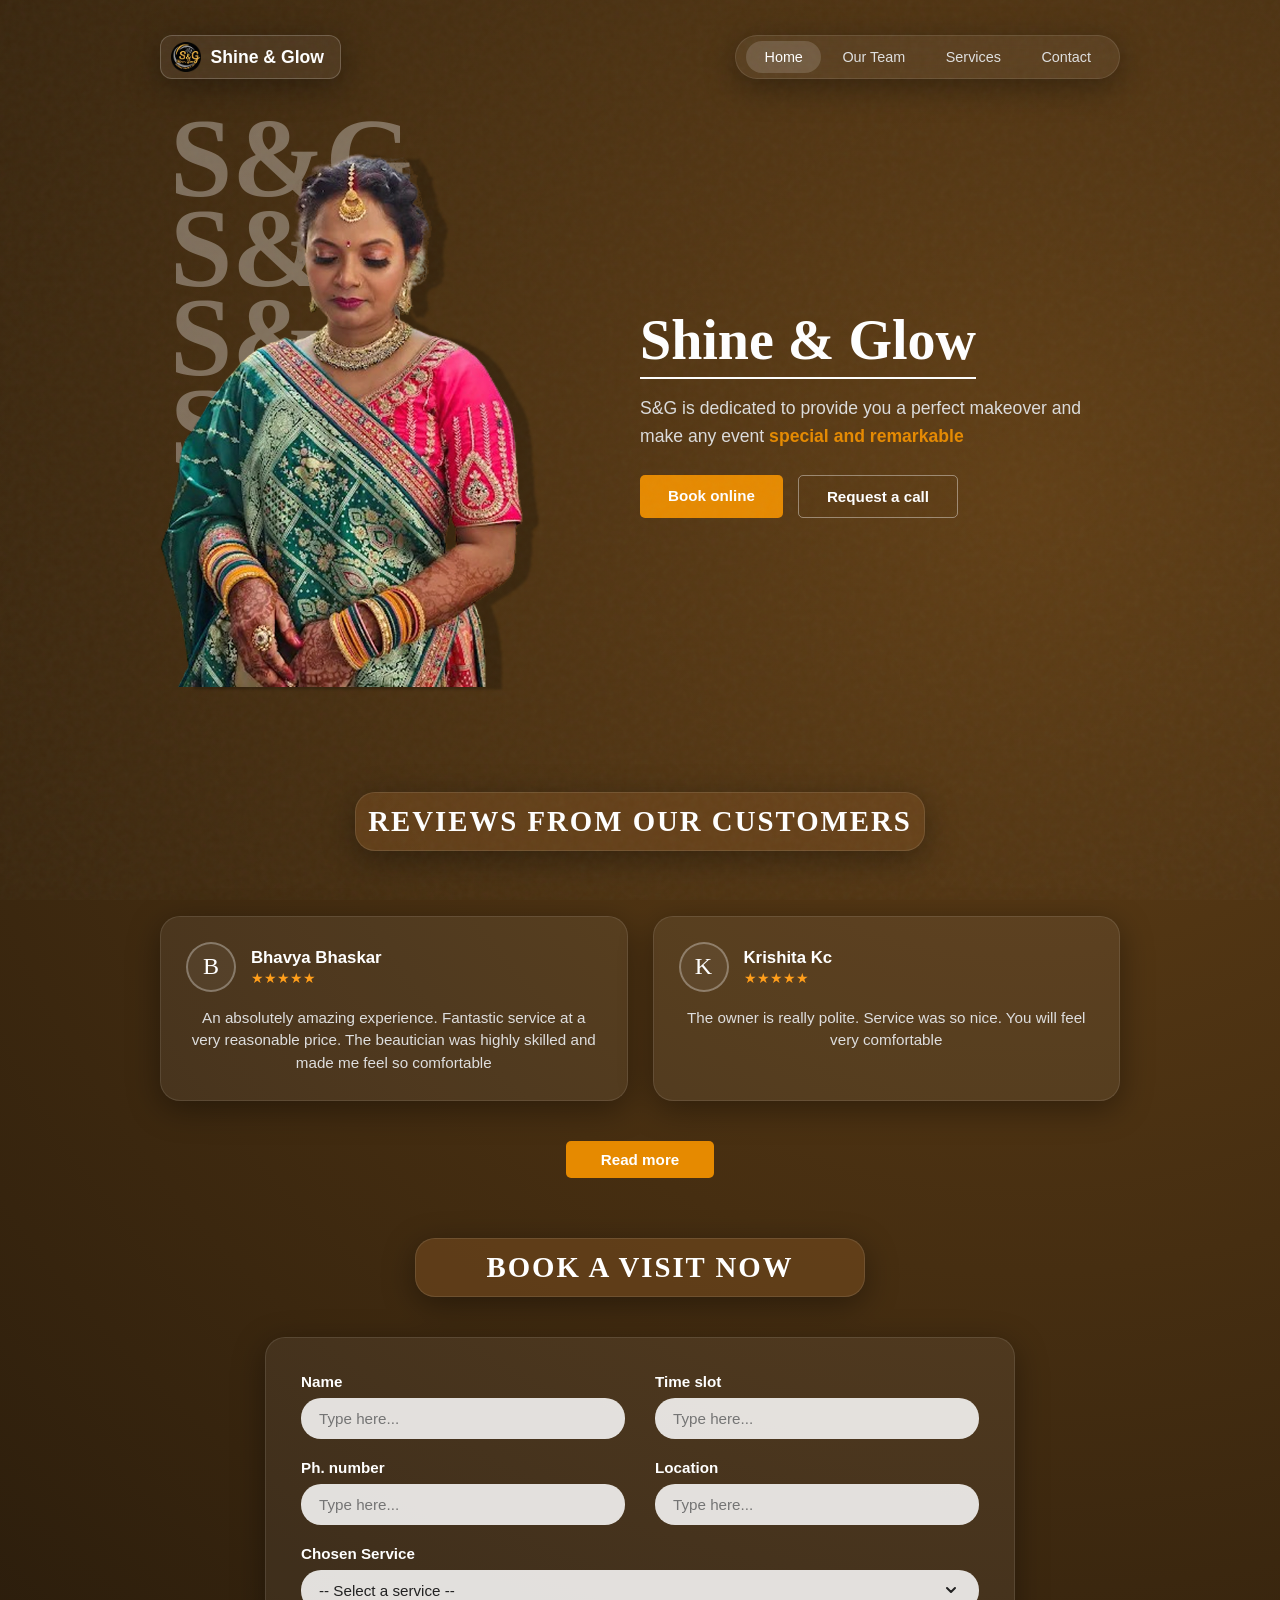
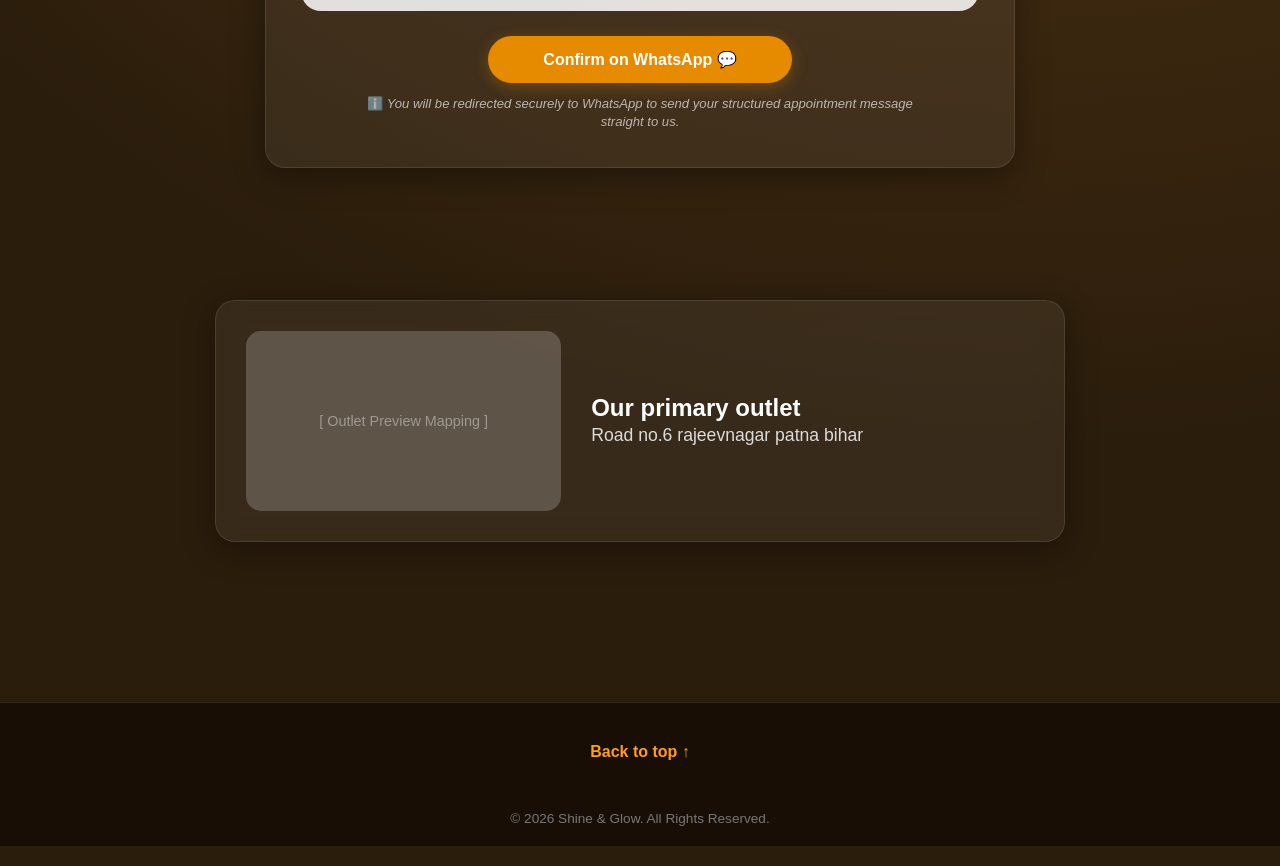
==== index.html @ 7afaacb8 "Add files via upload" ====
<!DOCTYPE html>

<html lang="en">
<link href="logo.png" rel="icon"/>
<head><title>Shine &amp; Glow | Bridal Makeup &amp; Beauty Salon in Patna</title>
<meta charset="utf-8"/>
<meta content="width=device-width, initial-scale=1.0" name="viewport"/>
<style>
        /* Base Reset & Variables */
        * {
            margin: 0;
            padding: 0;
            box-sizing: border-box;
            font-family: 'Segoe UI', Tahoma, Geneva, Verdana, sans-serif;
        }

        html {
            scroll-behavior: smooth;
        }

        body {
            background-color: #2b1d0c;
            background-image: radial-gradient(circle at 80% 20%, #613f16 0%, #2b1d0c 70%);
            color: #ffffff;
            position: relative;
            min-height: 100vh;
            padding-bottom: 20px;
            overflow-x: hidden;
        }

        /* Pure CSS Noise Overlay */
        body::before {
            content: "";
            position: fixed;
            top: 0; left: 0; width: 100%; height: 100%;
            opacity: 0.04;
            pointer-events: none;
            z-index: 9999;
            background-image: url("data:image/svg+xml,%3Csvg viewBox='0 0 200 200' xmlns='http://www.w3.org/2000/svg'%3E%3Cfilter id='noiseFilter'%3E%3CfeTurbulence type='fractalNoise' baseFrequency='0.65' numOctaves='3' stitchTiles='stitch'/%3E%3C/filter%3E%3Crect width='100%25' height='100%25' filter='url(%23noiseFilter)'/%3E%3C/svg%3E");
        }

        /* Animations */
        @keyframes fadeInUp {
            from {
                opacity: 0;
                transform: translateY(40px);
            }
            to {
                opacity: 1;
                transform: translateY(0);
            }
        }

        @keyframes fadeIn {
            from { opacity: 0; }
            to { opacity: 1; }
        }

        @keyframes float {
            0% { transform: translateY(0px); }
            50% { transform: translateY(-12px); }
            100% { transform: translateY(0px); }
        }

        /* Reusable Glassmorphism Class */
        .glass-panel {
            background: rgba(255, 255, 255, 0.06);
            backdrop-filter: blur(12px);
            -webkit-backdrop-filter: blur(12px);
            border: 1px solid rgba(255, 255, 255, 0.1);
            border-radius: 20px;
            box-shadow: 0 8px 32px 0 rgba(0, 0, 0, 0.37);
        }

        /* Layout Container */
        .container {
            max-width: 1000px;
            margin: 0 auto;
            padding: 20px;
        }

        /* Header / Navbar */
        header {
            display: flex;
            justify-content: space-between;
            align-items: center;
            padding: 15px 0;
            animation: fadeIn 1s ease-out;
        }

        .logo-box {
            display: flex;
            align-items: center;
            gap: 10px;
            padding: 6px 16px 6px 10px;
            font-weight: bold;
            font-size: 1.1rem;
            border: 1px solid rgba(255,255,255,0.2);
            border-radius: 12px;
        }

        .logo-img {
            height: 30px;
            width: auto;
            object-fit: contain;
            display: block;
        }

        nav.glass-panel {
            padding: 5px 10px;
            border-radius: 30px;
        }

        nav a {
            color: #e0e0e0;
            text-decoration: none;
            padding: 8px 18px;
            display: inline-block;
            font-size: 0.9rem;
            transition: 0.3s;
        }

        nav a.active, nav a:hover {
            background: rgba(255, 255, 255, 0.15);
            border-radius: 20px;
            color: #fff;
        }

        /* Hero Section */
        .hero {
            display: flex;
            align-items: center;
            justify-content: space-between;
            margin: 40px 0 60px 0;
            gap: 40px;
        }

        .hero-image-container {
            position: relative;
            width: 45%;
            animation: fadeInUp 1s ease-out;
        }

        .hero-bg-text {
            position: absolute;
            top: -20px;
            left: 10px;
            font-size: 7rem;
            font-weight: 900;
            line-height: 0.8;
            color: rgba(255, 255, 255, 0.322);
            z-index: 1;
            font-family: serif;
        }

        .hero-img {
            width: 100%;
            height: auto;
            border-radius: 20px;
            position: relative;
            z-index: 2;
            display: block;
            animation: float 6s ease-in-out infinite;
        }

        .hero-content {
            width: 50%;
            opacity: 0;
            animation: fadeInUp 0.8s ease-out 0.3s forwards;
        }

        .hero-content h1 {
            font-size: 3.5rem;
            font-family: serif;
            margin-bottom: 15px;
            border-bottom: 2px solid #fff;
            display: inline-block;
            padding-bottom: 5px;
        }

        .hero-content p {
            color: #dcdcdc;
            font-size: 1.1rem;
            line-height: 1.6;
            margin-bottom: 25px;
        }

        .highlight {
            color: #e68a00;
            font-weight: 600;
        }

        .cta-buttons {
            display: flex;
            gap: 15px;
        }

        .btn {
            padding: 12px 28px;
            border-radius: 5px;
            text-decoration: none;
            font-weight: bold;
            font-size: 0.95rem;
            transition: transform 0.2s, background 0.3s;
            cursor: pointer;
        }
        
        .btn:active {
            transform: scale(0.95);
        }

        .btn-primary {
            background: #e68a00;
            color: #fff;
            border: none;
        }

        .btn-primary:hover {
            background: #ff9e1b;
        }

        .btn-secondary {
            background: transparent;
            color: #fff;
            border: 1px solid rgba(255,255,255,0.4);
        }

        .btn-secondary:hover {
            background: rgba(255,255,255,0.1);
        }

        /* Section Dividers / Headers */
        .section-title-bar {
            background: rgba(115, 74, 30, 0.6);
            border: 1px solid rgba(255,255,255,0.1);
            text-align: center;
            padding: 12px;
            font-family: serif;
            font-size: 1.8rem;
            letter-spacing: 2px;
            margin: 40px auto;
            text-transform: uppercase;
            max-width: 90%;
        }

        /* Reviews Grid */
        .reviews-container {
            display: flex;
            flex-direction: column;
            align-items: center;
            gap: 25px;
            opacity: 0;
            animation: fadeInUp 0.8s ease-out 0.6s forwards;
        }

        .reviews-grid {
            display: grid;
            grid-template-columns: 1fr 1fr;
            gap: 25px;
            width: 100%;
        }

        .review-card {
            padding: 25px;
            transition: transform 0.3s;
        }
        
        .review-card:hover {
            transform: translateY(-5px);
        }

        .review-header {
            display: flex;
            align-items: center;
            gap: 15px;
            margin-bottom: 15px;
        }

        .avatar-stub {
            width: 50px;
            height: 50px;
            border-radius: 50%;
            border: 2px solid rgba(255,255,255,0.3);
            display: flex;
            align-items: center;
            justify-content: center;
            font-size: 1.5rem;
            font-family: serif;
            background: rgba(255,255,255,0.05);
        }

        .reviewer-info h4 {
            font-size: 1.05rem;
            margin-bottom: 2px;
        }

        .stars {
            color: #ff9e1b;
            font-size: 0.9rem;
        }

        .review-text {
            color: #dedede;
            font-size: 0.95rem;
            line-height: 1.5;
            text-align: center;
        }

        /* Booking Form Section */
        .booking-section {
            margin-top: 60px;
            opacity: 0;
            animation: fadeInUp 0.8s ease-out 0.9s forwards;
        }

        .form-card {
            max-width: 750px;
            margin: 0 auto;
            padding: 35px;
        }

        .form-grid {
            display: grid;
            grid-template-columns: 1fr 1fr;
            gap: 20px 30px;
            margin-bottom: 25px;
        }

        .form-group {
            display: flex;
            flex-direction: column;
            gap: 8px;
        }

        .form-group label {
            font-weight: 600;
            font-size: 0.95rem;
        }

        .form-group input, .form-group select {
            background: rgba(255, 255, 255, 0.85);
            border: none;
            border-radius: 20px;
            padding: 12px 18px;
            color: #222;
            outline: none;
            font-size: 0.95rem;
            font-weight: 500;
            transition: box-shadow 0.3s;
            width: 100%;
            -webkit-appearance: none;
            appearance: none;
        }

        /* Dropdown Arrow Selector Icon Styling */
        .form-group select {
            background-image: url("data:image/svg+xml,%3Csvg xmlns='http://www.w3.org/2000/svg' width='16' height='16' viewBox='0 0 24 24' fill='none' stroke='%23222222' stroke-width='3' stroke-linecap='round' stroke-linejoin='round'%3E%3Cpolyline points='6 9 12 15 18 9'/%3E%3C/svg%3E");
            background-repeat: no-repeat;
            background-position: calc(100% - 20px) center;
            padding-right: 45px;
            cursor: pointer;
        }
        
        .form-group input:focus, .form-group select:focus {
            box-shadow: 0 0 0 4px rgba(230, 138, 0, 0.6);
            background: #ffffff;
        }

        .form-submit-container {
            display: flex;
            flex-direction: column;
            align-items: center;
            gap: 12px;
        }

        .btn-submit {
            background: #e68a00;
            color: white;
            border: none;
            padding: 14px 55px;
            border-radius: 30px;
            font-weight: bold;
            font-size: 1rem;
            cursor: pointer;
            box-shadow: 0 4px 15px rgba(230, 138, 0, 0.3);
            transition: transform 0.2s, background 0.3s, box-shadow 0.3s;
        }

        .btn-submit:hover {
            background: #ff9e1b;
            transform: translateY(-2px);
            box-shadow: 0 6px 20px rgba(230, 138, 0, 0.5);
        }
        
        .btn-submit:active {
            transform: scale(0.95);
        }

        /* Translucent Alert Notice to inform users of the redirect */
        .whatsapp-notice {
            font-size: 0.82rem;
            color: rgba(255, 255, 255, 0.65);
            text-align: center;
            line-height: 1.4;
            max-width: 85%;
        }

        /* Outlet / Location Section */
        .outlet-card {
            display: flex;
            align-items: center;
            gap: 30px;
            padding: 30px;
            margin: 60px auto;
            max-width: 850px;
            opacity: 0;
            animation: fadeInUp 0.8s ease-out 1.2s forwards;
        }

        .outlet-map-placeholder {
            width: 40%;
            height: 180px;
            background: rgba(255,255,255,0.2);
            border-radius: 15px;
            display: flex;
            align-items: center;
            justify-content: center;
            overflow: hidden;
        }

        .outlet-info h3 {
            font-size: 1.8rem;
            margin-bottom: 15px;
        }

        .outlet-info p {
            color: #dcdcdc;
            font-size: 1.1rem;
            line-height: 1.5;
        }

        /* Footer Styles */
        footer {
            margin-top: 80px;
            border-top: 1px solid rgba(255, 255, 255, 0.1);
            background: rgba(20, 12, 5, 0.8);
            backdrop-filter: blur(10px);
            padding: 40px 20px 20px 20px;
            text-align: center;
            animation: fadeIn 1s ease-out 1.5s both;
        }

        .back-to-top {
            color: #ff9e1b;
            text-decoration: none;
            display: inline-flex;
            align-items: center;
            gap: 5px;
            font-weight: 600;
            margin-bottom: 30px;
            transition: 0.3s;
        }

        .back-to-top:hover {
            color: #fff;
            transform: translateY(-3px);
        }

        .copyright {
            font-size: 0.85rem;
            color: #777;
            padding-top: 20px;
        }

        /* Responsive adjustments */
        @media (max-width: 768px) {
            .hero, .reviews-grid, .form-grid, .outlet-card {
                grid-template-columns: 1fr;
                flex-direction: column;
            }
            .hero-content, .hero-image-container, .outlet-map-placeholder {
                width: 100%;
            }
            .hero-content h1 {
                font-size: 2.5rem;
            }
            .form-grid .form-group:last-child {
                grid-column: span 1 !important;
            }
        }
    </style>
<meta content="Shine &amp; Glow is a beauty salon in Patna offering bridal makeup, hair styling, facials, manicure, pedicure and more. Book your appointment online." name="description"/></head>
<body>
<main class="container" id="top">
<!-- Header / Navigation -->
<header>
<div class="logo-box glass-panel">
<img alt="S&amp;G Logo" class="logo-img" src="logo.png"/>
<span>Shine &amp; Glow</span>
</div>
<nav class="glass-panel">
<a class="active" href="#">Home</a>
<a href="team.html">Our Team</a>
<a href="services.html">Services</a>
<a href="contact.html">Contact</a>
</nav>
</header>
<!-- Hero Section -->
<section class="hero">
<div class="hero-image-container">
<div class="hero-bg-text">S&amp;G<br/>S&amp;G<br/>S&amp;G<br/>S&amp;G</div>
<img alt="" and="" at="" bridal="" class="hero-img" glow="" makeover="" patna"="" salon="" services="" shine="" src="unnamed-removebg-preview 3.png"/>
</div>
<div class="hero-content">
<h1>Shine &amp; Glow</h1>
<p>S&amp;G is dedicated to provide you a perfect makeover and make any event <span class="highlight">special and remarkable</span></p>
<div class="cta-buttons">
<a class="btn btn-primary" href="#booking" style="display:inline-block;">Book online</a>
<a href="contact.html">
<button class="btn btn-secondary">Request a call</button>
</a>
</div>
</div>
</section>
<!-- Reviews Section -->
<section class="reviews-container">
<h2 class="section-title-bar glass-panel">Reviews From Our Customers</h2>
<div class="reviews-grid">
<!-- Review 1 -->
<div class="review-card glass-panel">
<div class="review-header">
<div class="avatar-stub">B</div>
<div class="reviewer-info">
<h4>Bhavya Bhaskar</h4>
<div class="stars">★★★★★</div>
</div>
</div>
<p class="review-text">An absolutely amazing experience. Fantastic service at a very reasonable price. The beautician was highly skilled and made me feel so comfortable</p>
</div>
<!-- Review 2 -->
<div class="review-card glass-panel">
<div class="review-header">
<div class="avatar-stub">K</div>
<div class="reviewer-info">
<h4>Krishita Kc</h4>
<div class="stars">★★★★★</div>
</div>
</div>
<p class="review-text">The owner is really polite. Service was so nice. You will feel very comfortable</p>
</div>
</div>
<a href="https://www.google.com/search?sca_esv=d7a897ae2fa4bc83&amp;sxsrf=APpeQnuHmUOlDrFazWwcTTeZF1Kjmm9kqA:1783427690534&amp;si=APenkKm7iecQ4G6P-TsbSMFKIQtv3EFIqRAFw-i8uEbk55Z-__EDG9xWtXgOYKL-gPYQsS09bEwE6-T_jjilky7v5H61Y6q20NZt4ZoXiaKkl0aqpQoGkGba4IQU0bYOJ1e7l9CfFw9d&amp;q=shine+n+glow+Reviews&amp;sa=X&amp;ved=2ahUKEwj29ufvycCVAxWHaXADHfT1NSIQ0bkNegQIKRAF&amp;biw=1366&amp;bih=645&amp;dpr=1">
<button class="btn btn-primary" style="margin-top: 15px; padding: 10px 35px;">Read more</button>
</a>
</section>
<!-- Booking Form Section -->
<section class="booking-section" id="booking">
<h2 class="section-title-bar glass-panel" style="max-width: 450px;">Book a visit now</h2>
<div class="form-card glass-panel">
<form onsubmit="sendBookingToWhatsApp(event);">
<div class="form-grid">
<div class="form-group">
<label for="name">Name</label>
<input id="name" placeholder="Type here..." required="" type="text"/>
</div>
<div class="form-group">
<label for="time">Time slot</label>
<input id="time" placeholder="Type here..." required="" type="text"/>
</div>
<div class="form-group">
<label for="phone">Ph. number</label>
<input id="phone" placeholder="Type here..." required="" type="tel"/>
</div>
<div class="form-group">
<label for="location">Location</label>
<input id="location" placeholder="Type here..." type="text"/>
</div>
<!-- Chosen Service query selector field featuring integrated navigation indicators -->
<div class="form-group" style="grid-column: span 2;">
<label for="service">Chosen Service</label>
<select id="service" required="">
<option value="">-- Select a service --</option>
<option value="hair">Skin care</option>
<option value="facial">Hair care</option>
<option value="massage">Manicure and pedicure</option>
<option value="manicure">Makeup </option>
</select>
</div>
</div>
<!-- Updated submission field featuring prominent messaging notes -->
<div class="form-submit-container">
<button class="btn-submit" type="submit">Confirm on WhatsApp 💬</button>
<div class="whatsapp-notice">
                            ℹ️ <em>You will be redirected securely to WhatsApp to send your structured appointment message straight to us.</em>
</div>
</div>
</form>
</div>
</section>
<br/>
<br/>
<br/>
<br/>
<!-- Primary Outlet Section -->
<section>
<div class="outlet-card glass-panel">
<div class="outlet-map-placeholder">
<div style="color: rgba(255,255,255,0.4); font-size: 0.9rem; text-align: center; padding: 10px;">[ Outlet Preview Mapping ]</div>
</div>
<div class="outlet-info">
<h2>Our primary outlet</h2>
<p>Road no.6 rajeevnagar patna bihar</p>
</div>
</div>
</section>
</main>
<!-- Minimal Footer Component -->
<footer>
<a class="back-to-top" href="#top">Back to top ↑</a>
<div class="copyright">
            © 2026 Shine &amp; Glow. All Rights Reserved.
        </div>
</footer>
<script type="application/ld+json">
{
  "@context": "https://schema.org",
  "@type": "BeautySalon",
  "name": "Shine \u0026 Glow",
  "image": "https://shineandglowpatna.com/logo.png",
  "telephone": "+919386870037",
  "url": "https://shineandglowpatna.com", 
  "address": {
    "@type": "PostalAddress",
    "streetAddress": "Road no.6, Rajeev Nagar",
    "addressLocality": "Patna",
    "addressRegion": "Bihar",
    "postalCode": "800024",
    "addressCountry": "IN"
  },
  "priceRange": "₹₹"
}
</script>
<!-- Booking Mechanics Script Logic Handles -->
<script>
        // Automatically pre-select option based on incoming links from services page
        window.addEventListener('DOMContentLoaded', () => {
            const urlParams = new URLSearchParams(window.location.search);
            const serviceParam = urlParams.get('service');
            if (serviceParam) {
                const dropdown = document.getElementById('service');
                if (dropdown) {
                    dropdown.value = serviceParam;
                }
            }
        });

        // Formats data inputs and dispatches straight onto target salon mobile line via API
        function sendBookingToWhatsApp(event) {
            event.preventDefault();

            const name = document.getElementById('name').value.trim();
            const time = document.getElementById('time').value.trim();
            const phone = document.getElementById('phone').value.trim();
            const location = document.getElementById('location').value.trim() || 'Not provided';
            const serviceSelect = document.getElementById('service');
            const serviceName = serviceSelect.options[serviceSelect.selectedIndex].text;

            // Target routing number set securely
            const salonWhatsAppNumber = "919386870037"; 

            const textMessage = 
`✨ *NEW SALON BOOKING REQUEST* ✨

👤 *Customer Name:* ${name}
🕒 *Preferred Time:* ${time}
📞 *Contact Number:* ${phone}
📍 *Client Location:* ${location}
💇‍♀️ *Selected Service:* ${serviceName}

_Sent instantly via Shine & Glow digital web app._`;

            const whatsappAPIUrl = `https://wa.me/${salonWhatsAppNumber}?text=${encodeURIComponent(textMessage)}`;
            window.open(whatsappAPIUrl, '_blank');
        }
    </script>
</body>
</html>
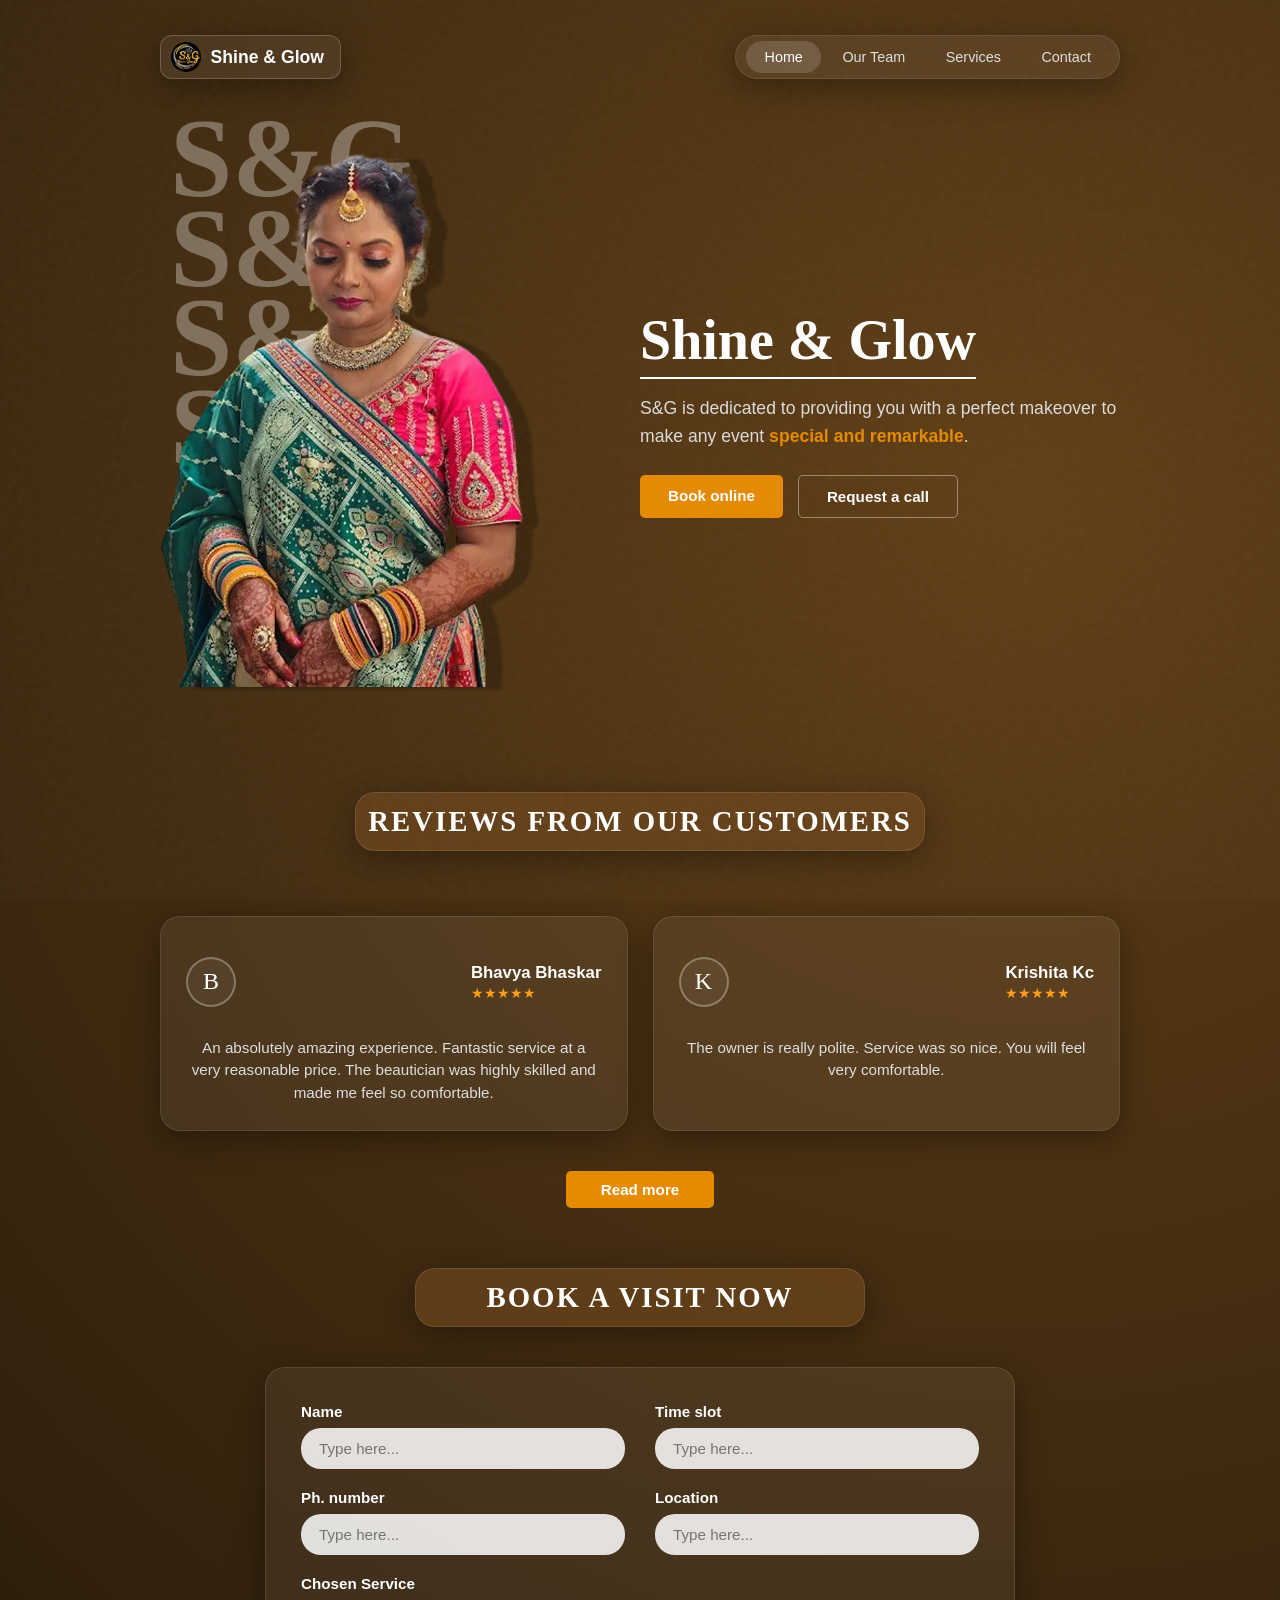
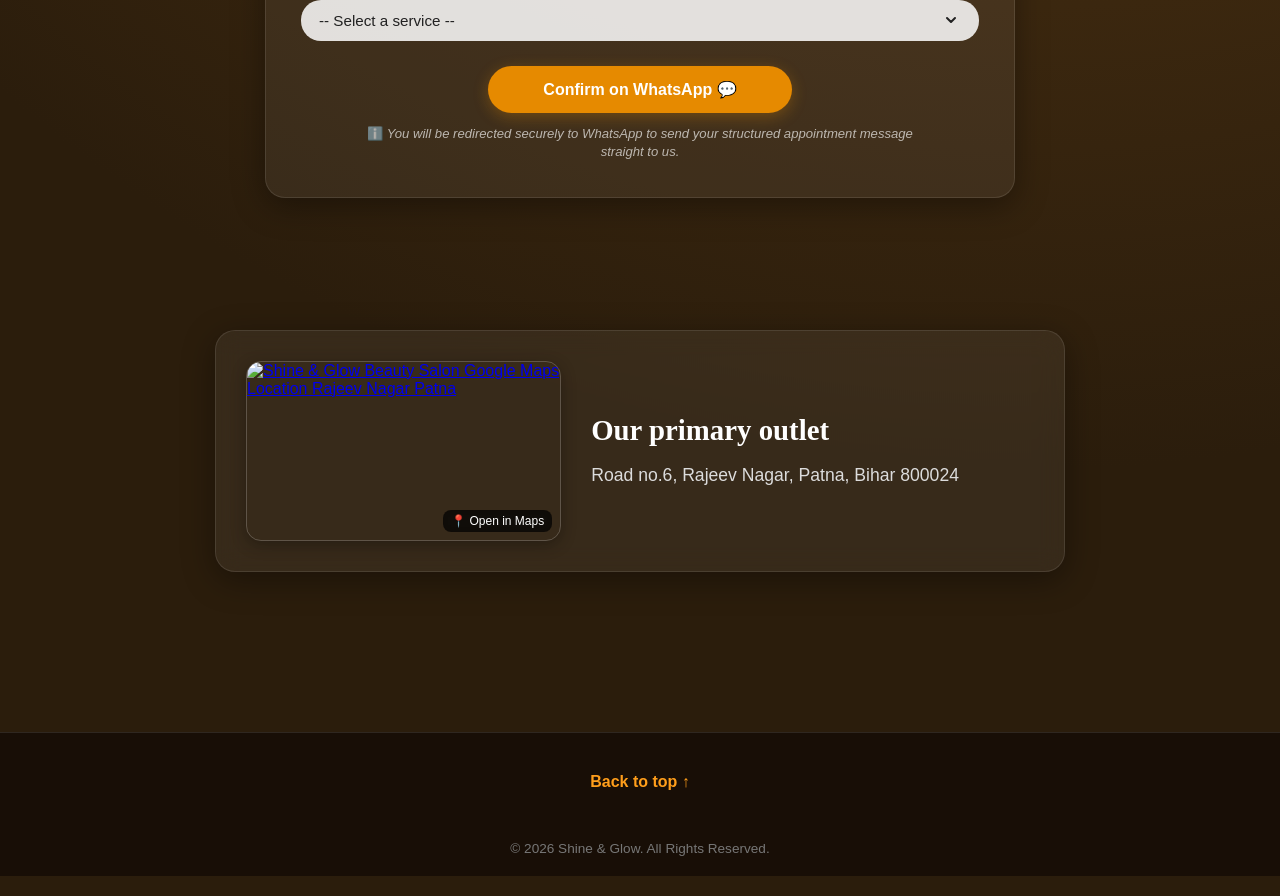
==== commit 3e6937b0: "Update index.html" ====
--- a/index.html
+++ b/index.html
@@ -1,11 +1,32 @@
 <!DOCTYPE html>
-
 <html lang="en">
-<link href="logo.png" rel="icon"/>
-<head><title>Shine &amp; Glow | Bridal Makeup &amp; Beauty Salon in Patna</title>
-<meta charset="utf-8"/>
-<meta content="width=device-width, initial-scale=1.0" name="viewport"/>
-<style>
+<head>
+    <meta charset="utf-8"/>
+    <meta content="width=device-width, initial-scale=1.0" name="viewport"/>
+    
+    <!-- Primary SEO Metadata -->
+    <title>Shine &amp; Glow | Best Bridal Makeup &amp; Beauty Salon in Patna</title>
+    <meta name="description" content="Shine &amp; Glow is a top beauty salon in Patna offering expert bridal makeup, skincare, hair care, manicures, and pedicures. Book your visit online today!"/>
+    <meta name="keywords" content="beauty salon patna, bridal makeup patna, hair care patna, skin care rajeev nagar, manicure pedicure patna, shine and glow"/>
+    <meta name="robots" content="index, follow"/>
+    <link rel="canonical" href="https://shineandglowpatna.com/"/>
+    <link rel="icon" href="logo.png" type="image/png"/>
+
+    <!-- Open Graph / Facebook / WhatsApp -->
+    <meta property="og:type" content="business.business"/>
+    <meta property="og:title" content="Shine &amp; Glow | Best Bridal Makeup &amp; Beauty Salon in Patna"/>
+    <meta property="og:description" content="Dedicated to giving you the perfect makeover for every special occasion. Professional makeup, skincare, and hair styling in Rajeev Nagar, Patna."/>
+    <meta property="og:image" content="https://shineandglowpatna.com/logo.png"/>
+    <meta property="og:url" content="https://shineandglowpatna.com/"/>
+    <meta property="og:site_name" content="Shine &amp; Glow Patna"/>
+
+    <!-- Twitter Card Data -->
+    <meta name="twitter:card" content="summary_large_image"/>
+    <meta name="twitter:title" content="Shine &amp; Glow | Best Bridal Makeup &amp; Beauty Salon in Patna"/>
+    <meta name="twitter:description" content="Transform your look with expert makeup and beauty services in Patna."/>
+    <meta name="twitter:image" content="https://shineandglowpatna.com/logo.png"/>
+
+    <style>
         /* Base Reset & Variables */
         * {
             margin: 0;
@@ -289,7 +310,7 @@
             background: rgba(255,255,255,0.05);
         }
 
-        .reviewer-info h4 {
+        .reviewer-info h3 {
             font-size: 1.05rem;
             margin-bottom: 2px;
         }
@@ -396,7 +417,7 @@
             transform: scale(0.95);
         }
 
-        /* Translucent Alert Notice to inform users of the redirect */
+        /* Translucent Alert Notice */
         .whatsapp-notice {
             font-size: 0.82rem;
             color: rgba(255, 255, 255, 0.65);
@@ -417,20 +438,50 @@
             animation: fadeInUp 0.8s ease-out 1.2s forwards;
         }
 
-        .outlet-map-placeholder {
+        /* Clickable Map Image Container */
+        .outlet-map-link {
             width: 40%;
             height: 180px;
-            background: rgba(255,255,255,0.2);
             border-radius: 15px;
-            display: flex;
-            align-items: center;
-            justify-content: center;
             overflow: hidden;
-        }
-
-        .outlet-info h3 {
+            display: block;
+            position: relative;
+            border: 1px solid rgba(255, 255, 255, 0.2);
+            box-shadow: 0 4px 15px rgba(0,0,0,0.3);
+            transition: transform 0.3s ease, border-color 0.3s ease;
+        }
+
+        .outlet-map-link:hover {
+            transform: scale(1.02);
+            border-color: #ff9e1b;
+        }
+
+        .outlet-map-img {
+            width: 100%;
+            height: 100%;
+            object-fit: cover;
+            display: block;
+        }
+
+        .map-overlay-badge {
+            position: absolute;
+            bottom: 8px;
+            right: 8px;
+            background: rgba(0, 0, 0, 0.75);
+            color: #fff;
+            font-size: 0.75rem;
+            padding: 4px 8px;
+            border-radius: 8px;
+            backdrop-filter: blur(4px);
+            display: flex;
+            align-items: center;
+            gap: 4px;
+        }
+
+        .outlet-info h2 {
             font-size: 1.8rem;
             margin-bottom: 15px;
+            font-family: serif;
         }
 
         .outlet-info p {
@@ -478,7 +529,7 @@
                 grid-template-columns: 1fr;
                 flex-direction: column;
             }
-            .hero-content, .hero-image-container, .outlet-map-placeholder {
+            .hero-content, .hero-image-container, .outlet-map-link {
                 width: 100%;
             }
             .hero-content h1 {
@@ -489,160 +540,206 @@
             }
         }
     </style>
-<meta content="Shine &amp; Glow is a beauty salon in Patna offering bridal makeup, hair styling, facials, manicure, pedicure and more. Book your appointment online." name="description"/></head>
+</head>
 <body>
-<main class="container" id="top">
-<!-- Header / Navigation -->
-<header>
-<div class="logo-box glass-panel">
-<img alt="S&amp;G Logo" class="logo-img" src="logo.png"/>
-<span>Shine &amp; Glow</span>
-</div>
-<nav class="glass-panel">
-<a class="active" href="#">Home</a>
-<a href="team.html">Our Team</a>
-<a href="services.html">Services</a>
-<a href="contact.html">Contact</a>
-</nav>
-</header>
-<!-- Hero Section -->
-<section class="hero">
-<div class="hero-image-container">
-<div class="hero-bg-text">S&amp;G<br/>S&amp;G<br/>S&amp;G<br/>S&amp;G</div>
-<img alt="" and="" at="" bridal="" class="hero-img" glow="" makeover="" patna"="" salon="" services="" shine="" src="unnamed-removebg-preview 3.png"/>
-</div>
-<div class="hero-content">
-<h1>Shine &amp; Glow</h1>
-<p>S&amp;G is dedicated to provide you a perfect makeover and make any event <span class="highlight">special and remarkable</span></p>
-<div class="cta-buttons">
-<a class="btn btn-primary" href="#booking" style="display:inline-block;">Book online</a>
-<a href="contact.html">
-<button class="btn btn-secondary">Request a call</button>
-</a>
-</div>
-</div>
-</section>
-<!-- Reviews Section -->
-<section class="reviews-container">
-<h2 class="section-title-bar glass-panel">Reviews From Our Customers</h2>
-<div class="reviews-grid">
-<!-- Review 1 -->
-<div class="review-card glass-panel">
-<div class="review-header">
-<div class="avatar-stub">B</div>
-<div class="reviewer-info">
-<h4>Bhavya Bhaskar</h4>
-<div class="stars">★★★★★</div>
-</div>
-</div>
-<p class="review-text">An absolutely amazing experience. Fantastic service at a very reasonable price. The beautician was highly skilled and made me feel so comfortable</p>
-</div>
-<!-- Review 2 -->
-<div class="review-card glass-panel">
-<div class="review-header">
-<div class="avatar-stub">K</div>
-<div class="reviewer-info">
-<h4>Krishita Kc</h4>
-<div class="stars">★★★★★</div>
-</div>
-</div>
-<p class="review-text">The owner is really polite. Service was so nice. You will feel very comfortable</p>
-</div>
-</div>
-<a href="https://www.google.com/search?sca_esv=d7a897ae2fa4bc83&amp;sxsrf=APpeQnuHmUOlDrFazWwcTTeZF1Kjmm9kqA:1783427690534&amp;si=APenkKm7iecQ4G6P-TsbSMFKIQtv3EFIqRAFw-i8uEbk55Z-__EDG9xWtXgOYKL-gPYQsS09bEwE6-T_jjilky7v5H61Y6q20NZt4ZoXiaKkl0aqpQoGkGba4IQU0bYOJ1e7l9CfFw9d&amp;q=shine+n+glow+Reviews&amp;sa=X&amp;ved=2ahUKEwj29ufvycCVAxWHaXADHfT1NSIQ0bkNegQIKRAF&amp;biw=1366&amp;bih=645&amp;dpr=1">
-<button class="btn btn-primary" style="margin-top: 15px; padding: 10px 35px;">Read more</button>
-</a>
-</section>
-<!-- Booking Form Section -->
-<section class="booking-section" id="booking">
-<h2 class="section-title-bar glass-panel" style="max-width: 450px;">Book a visit now</h2>
-<div class="form-card glass-panel">
-<form onsubmit="sendBookingToWhatsApp(event);">
-<div class="form-grid">
-<div class="form-group">
-<label for="name">Name</label>
-<input id="name" placeholder="Type here..." required="" type="text"/>
-</div>
-<div class="form-group">
-<label for="time">Time slot</label>
-<input id="time" placeholder="Type here..." required="" type="text"/>
-</div>
-<div class="form-group">
-<label for="phone">Ph. number</label>
-<input id="phone" placeholder="Type here..." required="" type="tel"/>
-</div>
-<div class="form-group">
-<label for="location">Location</label>
-<input id="location" placeholder="Type here..." type="text"/>
-</div>
-<!-- Chosen Service query selector field featuring integrated navigation indicators -->
-<div class="form-group" style="grid-column: span 2;">
-<label for="service">Chosen Service</label>
-<select id="service" required="">
-<option value="">-- Select a service --</option>
-<option value="hair">Skin care</option>
-<option value="facial">Hair care</option>
-<option value="massage">Manicure and pedicure</option>
-<option value="manicure">Makeup </option>
-</select>
-</div>
-</div>
-<!-- Updated submission field featuring prominent messaging notes -->
-<div class="form-submit-container">
-<button class="btn-submit" type="submit">Confirm on WhatsApp 💬</button>
-<div class="whatsapp-notice">
+    <main class="container" id="top">
+        <!-- Header / Navigation -->
+        <header>
+            <div class="logo-box glass-panel">
+                <img alt="Shine and Glow Salon Logo" class="logo-img" src="logo.png" width="30" height="30"/>
+                <span>Shine &amp; Glow</span>
+            </div>
+            <nav class="glass-panel" aria-label="Main Navigation">
+                <a class="active" href="/">Home</a>
+                <a href="/team">Our Team</a>
+                <a href="/services">Services</a>
+                <a href="/contact">Contact</a>
+            </nav>
+        </header>
+
+        <!-- Hero Section -->
+        <section class="hero">
+            <div class="hero-image-container">
+                <div class="hero-bg-text" aria-hidden="true">S&amp;G<br/>S&amp;G<br/>S&amp;G<br/>S&amp;G</div>
+                <img alt="Shine and Glow Bridal Makeover and Beauty Salon Services in Patna" class="hero-img" src="unnamed-removebg-preview 3.png" loading="eager"/>
+            </div>
+            <div class="hero-content">
+                <h1>Shine &amp; Glow</h1>
+                <p>S&amp;G is dedicated to providing you with a perfect makeover to make any event <span class="highlight">special and remarkable</span>.</p>
+                <div class="cta-buttons">
+                    <a class="btn btn-primary" href="#booking" style="display:inline-block;">Book online</a>
+                    <a href="/contact">
+                        <button class="btn btn-secondary" type="button">Request a call</button>
+                    </a>
+                </div>
+            </div>
+        </section>
+
+        <!-- Reviews Section -->
+        <section class="reviews-container">
+            <h2 class="section-title-bar glass-panel">Reviews From Our Customers</h2>
+            <div class="reviews-grid">
+                <!-- Review 1 -->
+                <article class="review-card glass-panel">
+                    <header class="review-header">
+                        <div class="avatar-stub" aria-hidden="true">B</div>
+                        <div class="reviewer-info">
+                            <h3>Bhavya Bhaskar</h3>
+                            <div class="stars" aria-label="5 out of 5 stars">★★★★★</div>
+                        </div>
+                    </header>
+                    <p class="review-text">An absolutely amazing experience. Fantastic service at a very reasonable price. The beautician was highly skilled and made me feel so comfortable.</p>
+                </article>
+                <!-- Review 2 -->
+                <article class="review-card glass-panel">
+                    <header class="review-header">
+                        <div class="avatar-stub" aria-hidden="true">K</div>
+                        <div class="reviewer-info">
+                            <h3>Krishita Kc</h3>
+                            <div class="stars" aria-label="5 out of 5 stars">★★★★★</div>
+                        </div>
+                    </header>
+                    <p class="review-text">The owner is really polite. Service was so nice. You will feel very comfortable.</p>
+                </article>
+            </div>
+            <a href="https://www.google.com/search?q=shine+n+glow+Reviews" target="_blank" rel="noopener noreferrer">
+                <button class="btn btn-primary" type="button" style="margin-top: 15px; padding: 10px 35px;">Read more</button>
+            </a>
+        </section>
+
+        <!-- Booking Form Section -->
+        <section class="booking-section" id="booking">
+            <h2 class="section-title-bar glass-panel" style="max-width: 450px;">Book a visit now</h2>
+            <div class="form-card glass-panel">
+                <form onsubmit="sendBookingToWhatsApp(event);">
+                    <div class="form-grid">
+                        <div class="form-group">
+                            <label for="name">Name</label>
+                            <input id="name" placeholder="Type here..." required="" type="text"/>
+                        </div>
+                        <div class="form-group">
+                            <label for="time">Time slot</label>
+                            <input id="time" placeholder="Type here..." required="" type="text"/>
+                        </div>
+                        <div class="form-group">
+                            <label for="phone">Ph. number</label>
+                            <input id="phone" placeholder="Type here..." required="" type="tel"/>
+                        </div>
+                        <div class="form-group">
+                            <label for="location">Location</label>
+                            <input id="location" placeholder="Type here..." type="text"/>
+                        </div>
+                        <div class="form-group" style="grid-column: span 2;">
+                            <label for="service">Chosen Service</label>
+                            <select id="service" required="">
+                                <option value="">-- Select a service --</option>
+                                <option value="skincare">Skin care</option>
+                                <option value="haircare">Hair care</option>
+                                <option value="mani-pedi">Manicure and pedicure</option>
+                                <option value="makeup">Makeup</option>
+                            </select>
+                        </div>
+                    </div>
+                    <div class="form-submit-container">
+                        <button class="btn-submit" type="submit">Confirm on WhatsApp 💬</button>
+                        <div class="whatsapp-notice">
                             ℹ️ <em>You will be redirected securely to WhatsApp to send your structured appointment message straight to us.</em>
-</div>
-</div>
-</form>
-</div>
-</section>
-<br/>
-<br/>
-<br/>
-<br/>
-<!-- Primary Outlet Section -->
-<section>
-<div class="outlet-card glass-panel">
-<div class="outlet-map-placeholder">
-<div style="color: rgba(255,255,255,0.4); font-size: 0.9rem; text-align: center; padding: 10px;">[ Outlet Preview Mapping ]</div>
-</div>
-<div class="outlet-info">
-<h2>Our primary outlet</h2>
-<p>Road no.6 rajeevnagar patna bihar</p>
-</div>
-</div>
-</section>
-</main>
-<!-- Minimal Footer Component -->
-<footer>
-<a class="back-to-top" href="#top">Back to top ↑</a>
-<div class="copyright">
+                        </div>
+                    </div>
+                </form>
+            </div>
+        </section>
+
+        <br/><br/><br/><br/>
+
+        <!-- Primary Outlet Section -->
+        <section>
+            <div class="outlet-card glass-panel">
+                <!-- Interactive Map Link Preview -->
+                <a href="https://www.google.com/maps/place/shine+n+glow/@25.6233604,85.0951751,17z/data=!3m1!4b1!4m6!3m5!1s0x39ed57d2583af3d9:0xa10482cfa4dbde86!8m2!3d25.6233604!4d85.0951751!16s%2Fg%2F11nytwhyqq" target="_blank" rel="noopener noreferrer" class="outlet-map-link" title="Open Shine & Glow on Google Maps">
+                    <img src="map-photo.png" alt="Shine &amp; Glow Beauty Salon Google Maps Location Rajeev Nagar Patna" class="outlet-map-img"/>
+                    <div class="map-overlay-badge">
+                        <span>📍 Open in Maps</span>
+                    </div>
+                </a>
+                <div class="outlet-info">
+                    <h2>Our primary outlet</h2>
+                    <p>Road no.6, Rajeev Nagar, Patna, Bihar 800024</p>
+                </div>
+            </div>
+        </section>
+    </main>
+
+    <!-- Footer Component -->
+    <footer>
+        <a class="back-to-top" href="#top">Back to top ↑</a>
+        <div class="copyright">
             © 2026 Shine &amp; Glow. All Rights Reserved.
         </div>
-</footer>
-<script type="application/ld+json">
-{
-  "@context": "https://schema.org",
-  "@type": "BeautySalon",
-  "name": "Shine \u0026 Glow",
-  "image": "https://shineandglowpatna.com/logo.png",
-  "telephone": "+919386870037",
-  "url": "https://shineandglowpatna.com", 
-  "address": {
-    "@type": "PostalAddress",
-    "streetAddress": "Road no.6, Rajeev Nagar",
-    "addressLocality": "Patna",
-    "addressRegion": "Bihar",
-    "postalCode": "800024",
-    "addressCountry": "IN"
-  },
-  "priceRange": "₹₹"
-}
-</script>
-<!-- Booking Mechanics Script Logic Handles -->
-<script>
-        // Automatically pre-select option based on incoming links from services page
+    </footer>
+
+    <!-- Structured Data (JSON-LD) with Exact Geo & Map Link -->
+    <script type="application/ld+json">
+    {
+      "@context": "https://schema.org",
+      "@type": "BeautySalon",
+      "name": "Shine & Glow",
+      "image": "https://shineandglowpatna.com/logo.png",
+      "telephone": "+919386870037",
+      "url": "https://shineandglowpatna.com",
+      "hasMap": "https://www.google.com/maps/place/shine+n+glow/@25.6233604,85.0951751,17z/data=!3m1!4b1!4m6!3m5!1s0x39ed57d2583af3d9:0xa10482cfa4dbde86!8m2!3d25.6233604!4d85.0951751!16s%2Fg%2F11nytwhyqq",
+      "address": {
+        "@type": "PostalAddress",
+        "streetAddress": "Road no. 6, Rajeev Nagar",
+        "addressLocality": "Patna",
+        "addressRegion": "Bihar",
+        "postalCode": "800024",
+        "addressCountry": "IN"
+      },
+      "geo": {
+        "@type": "GeoCoordinates",
+        "latitude": "25.6233604",
+        "longitude": "85.0951751"
+      },
+      "openingHoursSpecification": {
+        "@type": "OpeningHoursSpecification",
+        "dayOfWeek": [
+          "Monday",
+          "Tuesday",
+          "Wednesday",
+          "Thursday",
+          "Friday",
+          "Saturday",
+          "Sunday"
+        ],
+        "opens": "10:00",
+        "closes": "20:00"
+      },
+      "priceRange": "₹₹",
+      "aggregateRating": {
+        "@type": "AggregateRating",
+        "ratingValue": "5.0",
+        "reviewCount": "2"
+      },
+      "review": [
+        {
+          "@type": "Review",
+          "author": { "@type": "Person", "name": "Bhavya Bhaskar" },
+          "reviewRating": { "@type": "Rating", "ratingValue": "5" },
+          "reviewBody": "An absolutely amazing experience. Fantastic service at a very reasonable price."
+        },
+        {
+          "@type": "Review",
+          "author": { "@type": "Person", "name": "Krishita Kc" },
+          "reviewRating": { "@type": "Rating", "ratingValue": "5" },
+          "reviewBody": "The owner is really polite. Service was so nice. You will feel very comfortable."
+        }
+      ]
+    }
+    </script>
+
+    <!-- Booking Mechanics Script -->
+    <script>
         window.addEventListener('DOMContentLoaded', () => {
             const urlParams = new URLSearchParams(window.location.search);
             const serviceParam = urlParams.get('service');
@@ -654,7 +751,6 @@
             }
         });
 
-        // Formats data inputs and dispatches straight onto target salon mobile line via API
         function sendBookingToWhatsApp(event) {
             event.preventDefault();
 
@@ -665,7 +761,6 @@
             const serviceSelect = document.getElementById('service');
             const serviceName = serviceSelect.options[serviceSelect.selectedIndex].text;
 
-            // Target routing number set securely
             const salonWhatsAppNumber = "919386870037"; 
 
             const textMessage = 
@@ -684,4 +779,4 @@
         }
     </script>
 </body>
-</html>+</html>
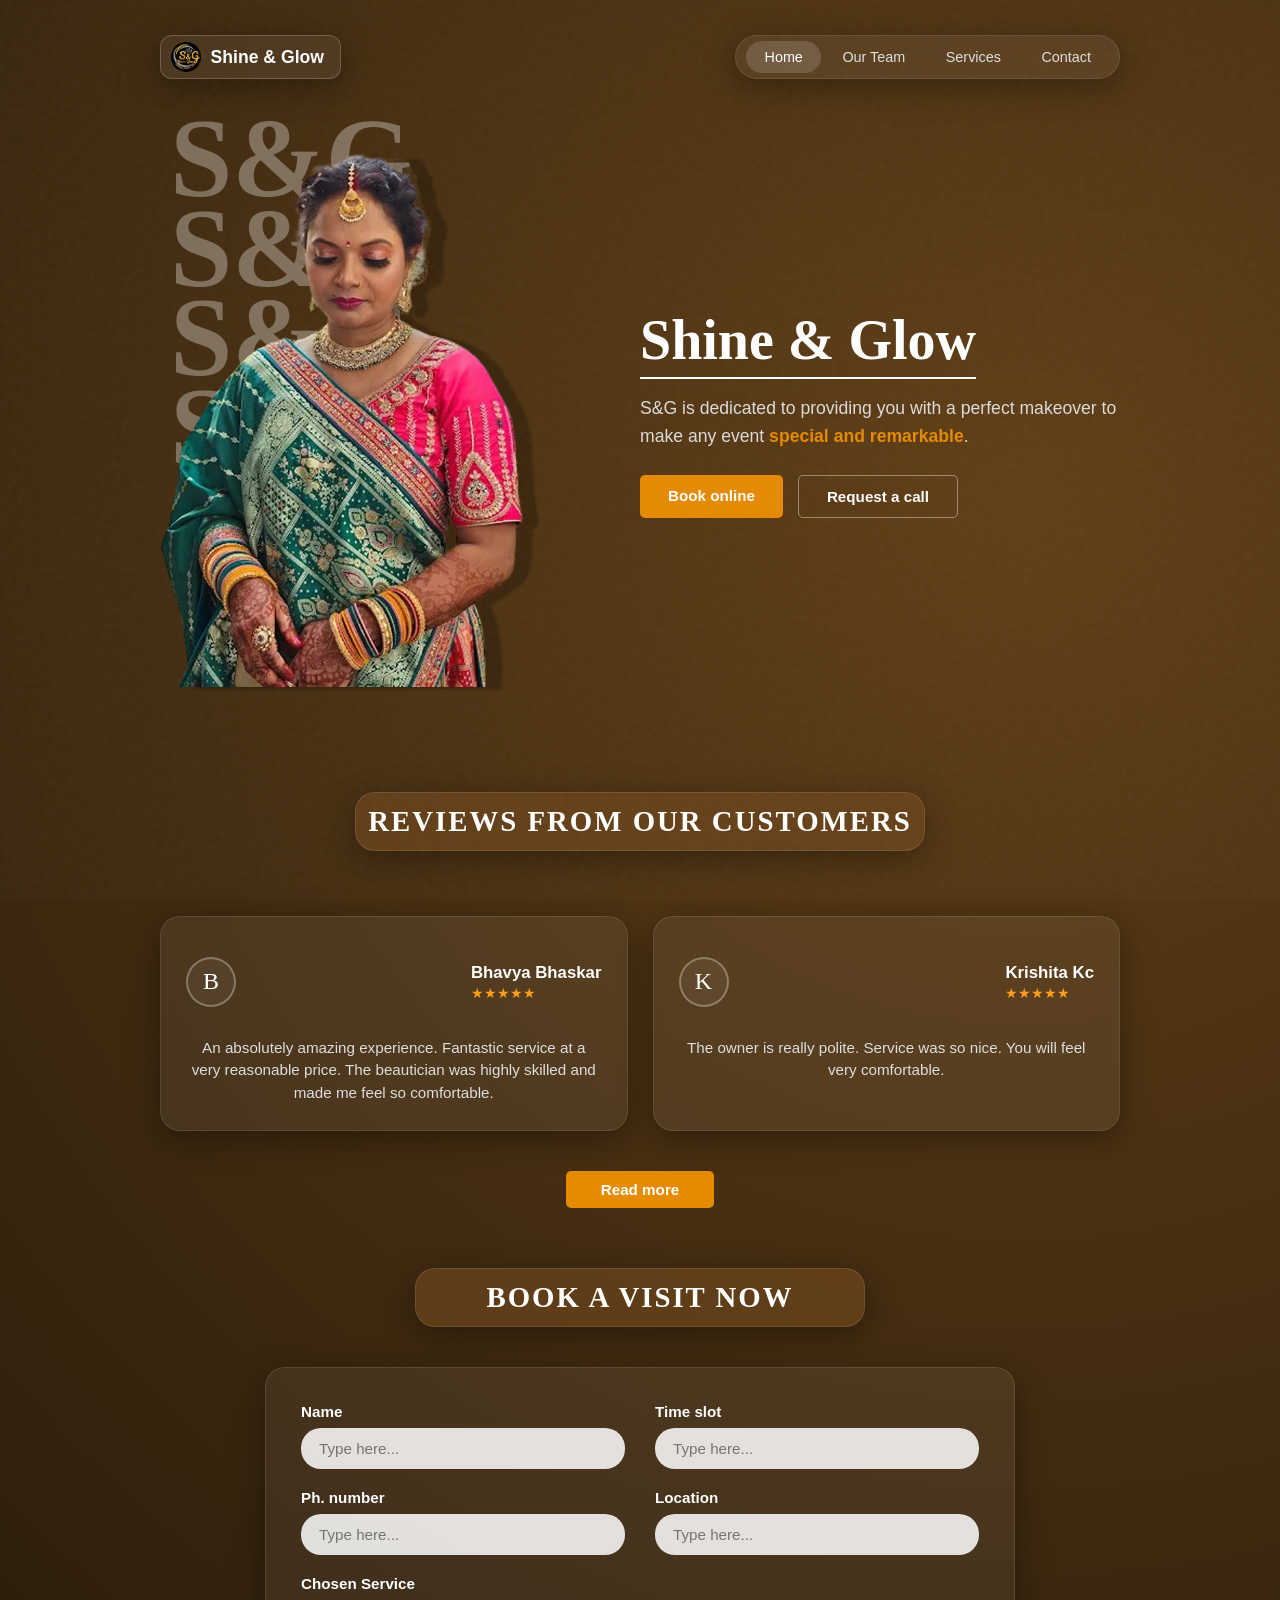
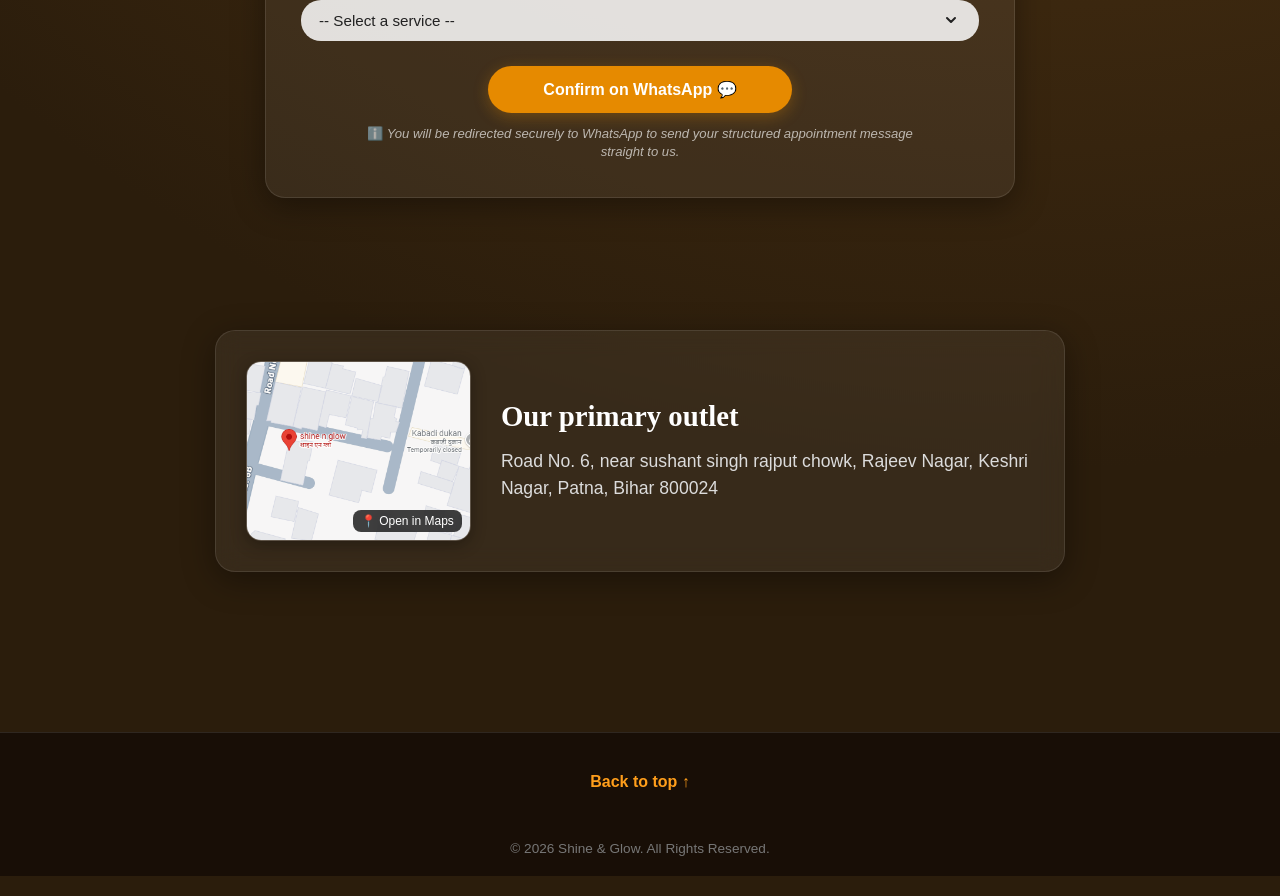
==== commit 57c68c70: "Update index.html" ====
--- a/index.html
+++ b/index.html
@@ -551,9 +551,9 @@
             </div>
             <nav class="glass-panel" aria-label="Main Navigation">
                 <a class="active" href="/">Home</a>
-                <a href="/team">Our Team</a>
-                <a href="/services">Services</a>
-                <a href="/contact">Contact</a>
+                <a href="team.html">Our Team</a>
+                <a href="services.html">Services</a>
+                <a href="contact.html">Contact</a>
             </nav>
         </header>
 
@@ -657,14 +657,14 @@
             <div class="outlet-card glass-panel">
                 <!-- Interactive Map Link Preview -->
                 <a href="https://www.google.com/maps/place/shine+n+glow/@25.6233604,85.0951751,17z/data=!3m1!4b1!4m6!3m5!1s0x39ed57d2583af3d9:0xa10482cfa4dbde86!8m2!3d25.6233604!4d85.0951751!16s%2Fg%2F11nytwhyqq" target="_blank" rel="noopener noreferrer" class="outlet-map-link" title="Open Shine & Glow on Google Maps">
-                    <img src="map-photo.png" alt="Shine &amp; Glow Beauty Salon Google Maps Location Rajeev Nagar Patna" class="outlet-map-img"/>
+                    <img src="Screenshot 2026-07-29 222229.png" alt="Shine &amp; Glow Beauty Salon Google Maps Location Rajeev Nagar Patna" class="outlet-map-img"/>
                     <div class="map-overlay-badge">
                         <span>📍 Open in Maps</span>
                     </div>
                 </a>
                 <div class="outlet-info">
                     <h2>Our primary outlet</h2>
-                    <p>Road no.6, Rajeev Nagar, Patna, Bihar 800024</p>
+                    <p> Road No. 6, near sushant singh rajput chowk, Rajeev Nagar, Keshri Nagar, Patna, Bihar 800024</p>
                 </div>
             </div>
         </section>
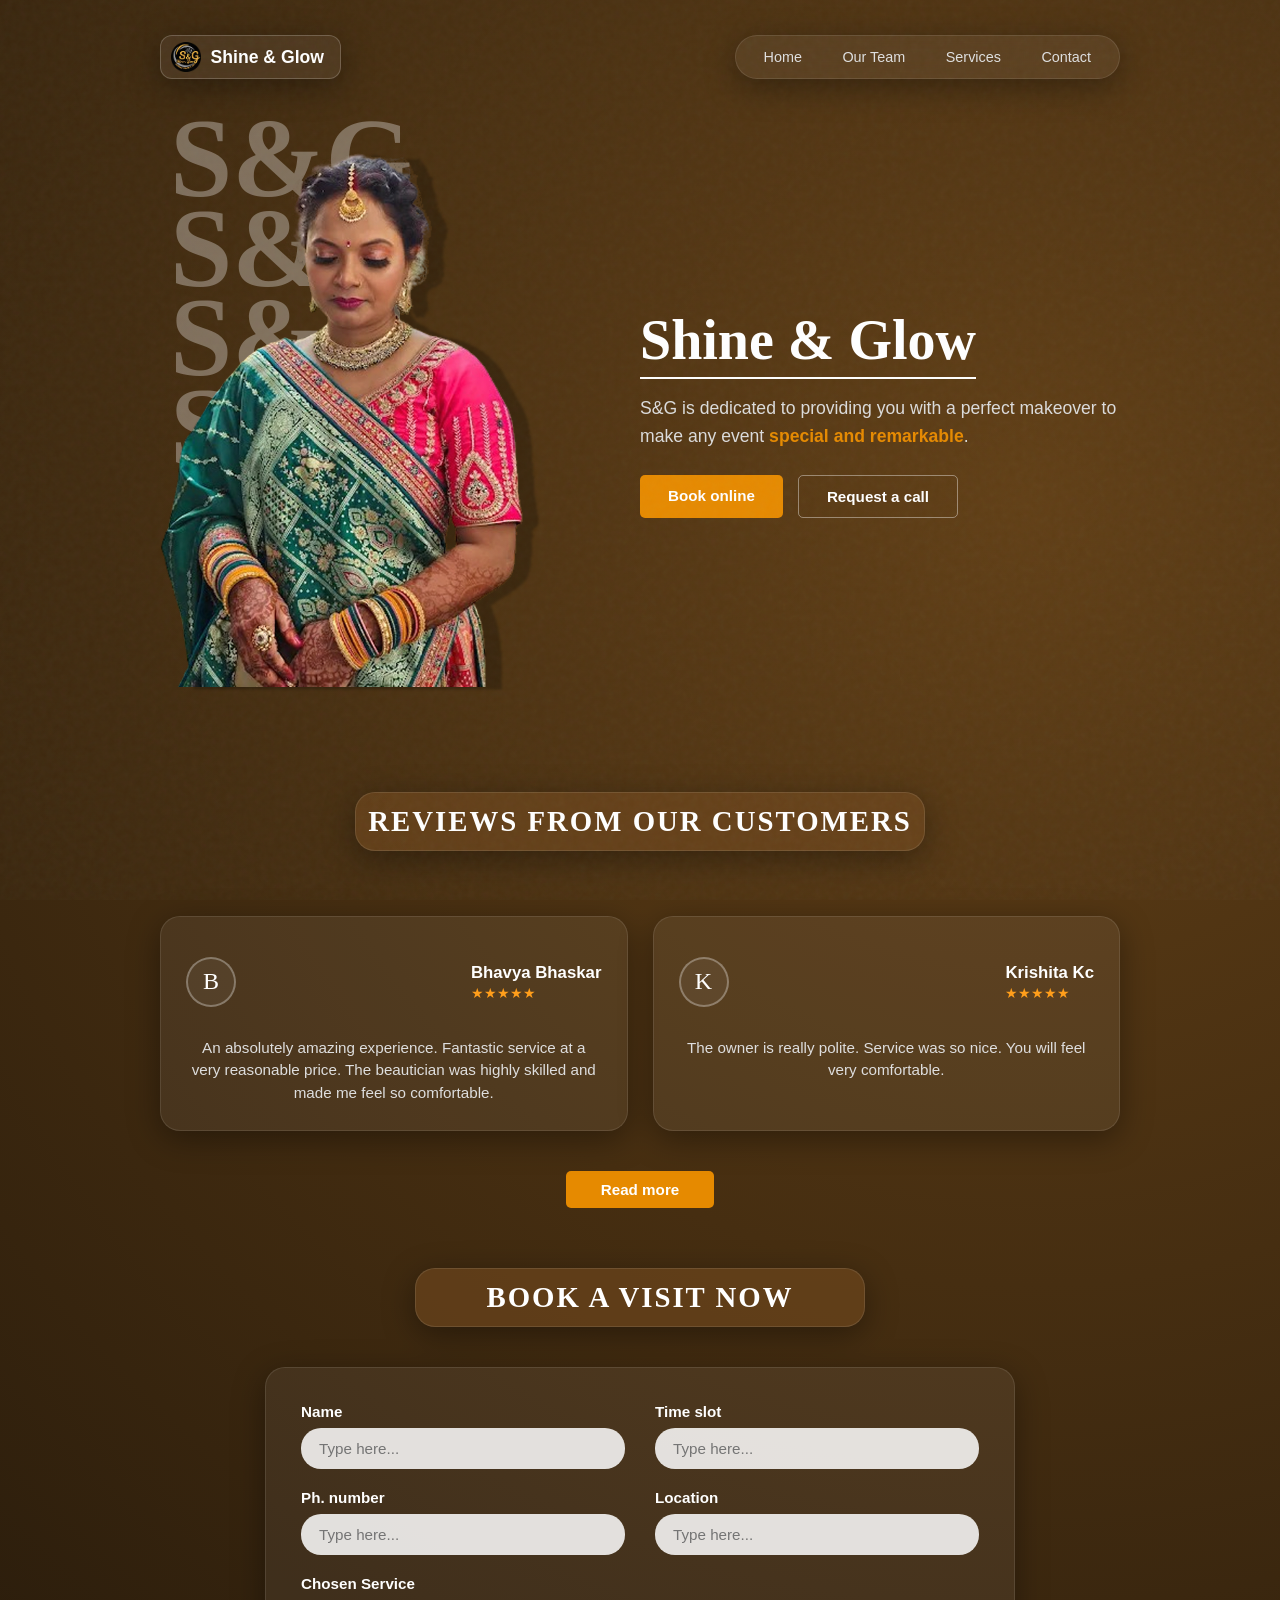
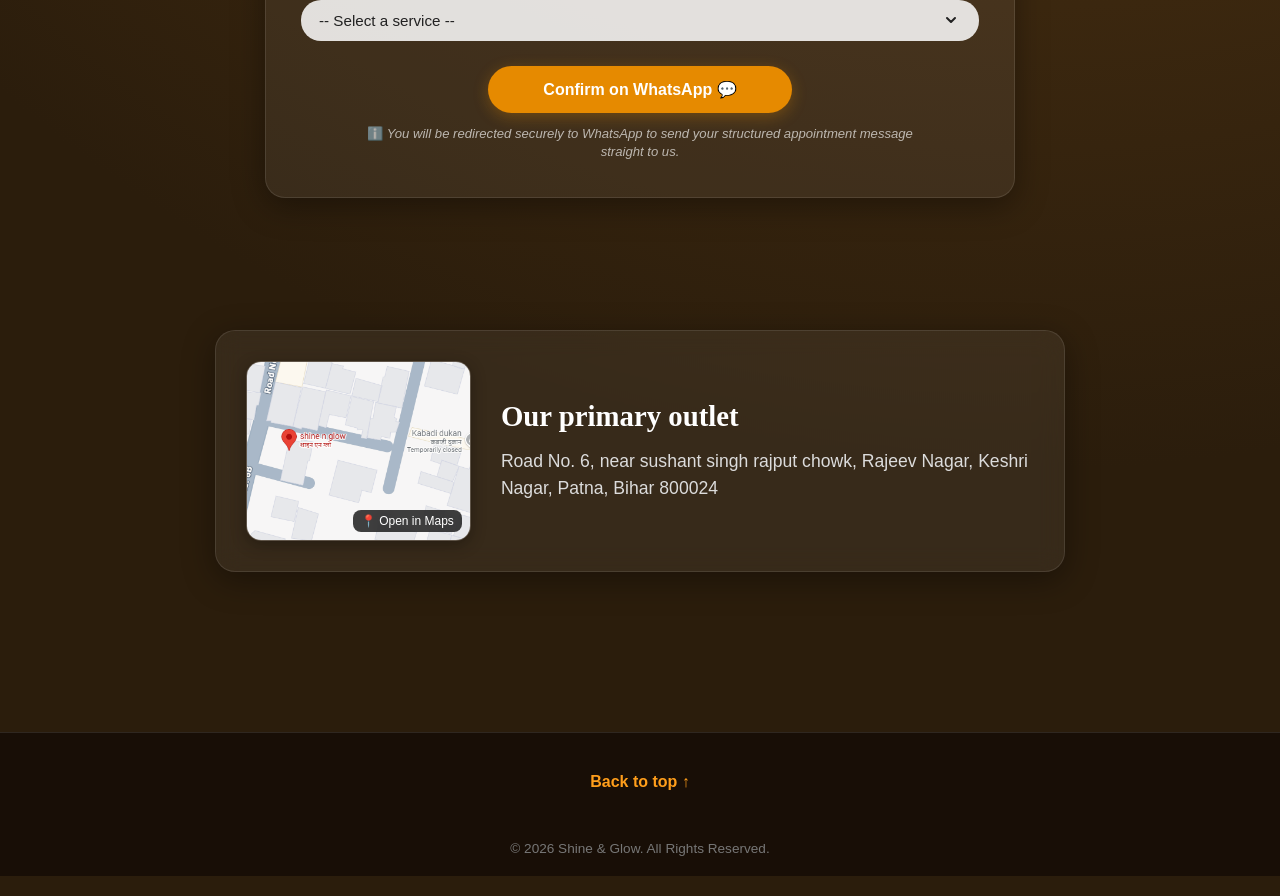
==== commit 360e44b8: "Update index.html" ====
--- a/index.html
+++ b/index.html
@@ -550,7 +550,7 @@
                 <span>Shine &amp; Glow</span>
             </div>
             <nav class="glass-panel" aria-label="Main Navigation">
-                <a class="active" href="/">Home</a>
+                <a href="#">Home</a>
                 <a href="team.html">Our Team</a>
                 <a href="services.html">Services</a>
                 <a href="contact.html">Contact</a>
